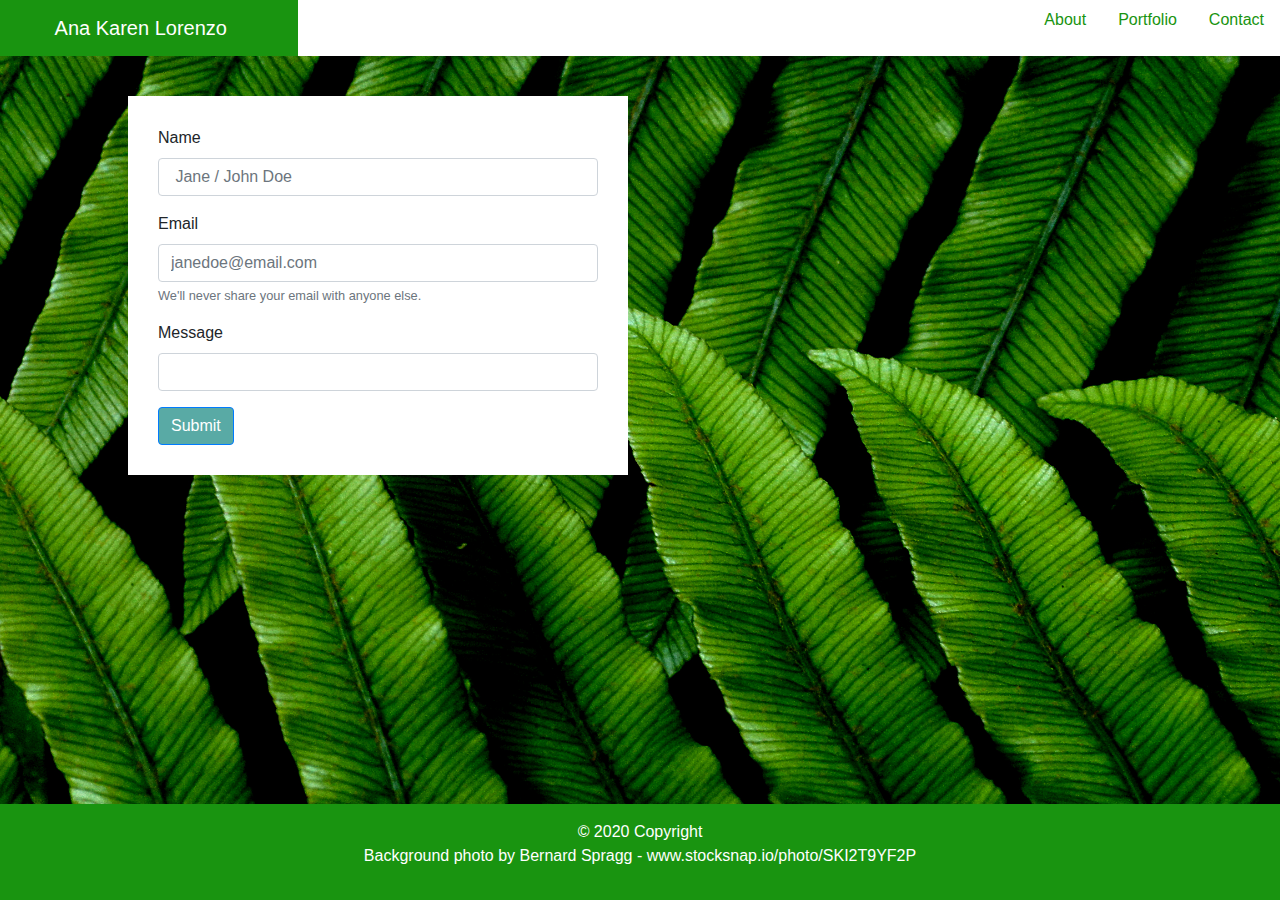
==== contact.html @ 7e6e19ea "updated contact.html to add new header, new footer, background image, updated wrapper to put form in" ====
<!DOCTYPE html>
<html lang="en">

<head>
    <meta charset="UTF-8">
    <meta name="viewport" content="width=device-width, initial-scale=1.0">
    <title>Contact</title>
    <!-- bootstrap css -->
    <link rel="stylesheet" href="https://stackpath.bootstrapcdn.com/bootstrap/4.4.1/css/bootstrap.min.css"
        integrity="sha384-Vkoo8x4CGsO3+Hhxv8T/Q5PaXtkKtu6ug5TOeNV6gBiFeWPGFN9MuhOf23Q9Ifjh" crossorigin="anonymous">
    <!-- own css -->
    <link rel="stylesheet" type="text/css" href="style.css">

</head>

<body>

    <!-- header -->
    <!-- <header class="container"> -->
    <!-- header -->
    <header class="row" style="background-color: white;">
        <div class="col-lg-3">
            <nav class="navbar navbar-dark justify-content-center">
                <a class="navbar-brand" href="index.html">Ana Karen Lorenzo</a>
            </nav>
        </div>
        <div class="col-lg-9">
            <ul class="nav justify-content-end">
                <li class="nav-item">
                    <a class="nav-link" href="index.html">About </a>
                </li>
                <li class="nav-item">
                    <a class="nav-link" href="portfolio.html">Portfolio
                    </a>
                </li>
                <li class="nav-item">
                    <a class="nav-link active" href="contact.html">Contact</a>
                </li>
            </ul>
        </div>
    </header>
    <!--header -->

    <!-- content, needs to be a form -->
    <div class="container">

        <div class="wrapper">

            <section id="main-content">
                <form>
                    <!-- name -->
                    <div class="form-group">
                        <label for="formGroupName"> Name </label>
                        <input type="text" class="form-control" id="formGroupExampleInput"
                            placeholder=" Jane / John Doe ">
                    </div>
                    <!-- email address -->
                    <div class="form-group">
                        <label for="exampleInputEmail1">Email </label>
                        <input type="email" class="form-control" id="exampleInputEmail1" placeholder="janedoe@email.com"
                            aria-describedby="emailHelp">
                        <small id="emailHelp" class="form-text text-muted">We'll never share your email with anyone
                            else.</small>
                    </div>
                    <!-- message -->
                    <div class="form-group">
                        <label for="formGroupMessage"> Message </label>
                        <input type="text" class="form-control" id="formGroupMessage">
                    </div>
                    <!-- submit button -->
                    <button type="submit" class="btn btn-primary" style="background-color: #59AAA5;">Submit</button>
                </form>
            </section>
        </div>

    </div>




    <!-- footer source: https://mdbootstrap.com/docs/jquery/navigation/footer/ -->
    <footer>
        <div class="row">
            <div class="page-footer fixed-bottom" style="background-color:#199410; color: white;">

                <!-- Copyright -->
                <div class="footer text-center py-3">© 2020 Copyright
                    <p><a href=" https://stocksnap.io/photo/SKI2T9YF2P" style="color: white;">Background photo by
                            Bernard Spragg -
                            www.stocksnap.io/photo/SKI2T9YF2P</a></p>
                </div>
                <!-- Copyright -->
            </div>
    </footer>
    <!-- footer -->

    <!-- jQuery, popper, bootsrap JS -->
    <script src="https://code.jquery.com/jquery-3.4.1.slim.min.js"
        integrity="sha384-J6qa4849blE2+poT4WnyKhv5vZF5SrPo0iEjwBvKU7imGFAV0wwj1yYfoRSJoZ+n"
        crossorigin="anonymous"></script>
    <script src="https://cdn.jsdelivr.net/npm/popper.js@1.16.0/dist/umd/popper.min.js"
        integrity="sha384-Q6E9RHvbIyZFJoft+2mJbHaEWldlvI9IOYy5n3zV9zzTtmI3UksdQRVvoxMfooAo"
        crossorigin="anonymous"></script>
    <script src="https://stackpath.bootstrapcdn.com/bootstrap/4.4.1/js/bootstrap.min.js"
        integrity="sha384-wfSDF2E50Y2D1uUdj0O3uMBJnjuUD4Ih7YwaYd1iqfktj0Uod8GCExl3Og8ifwB6"
        crossorigin="anonymous"></script>
</body>

</html>
---- style.css ----
body {
      /* Visual, help with background: https://www.creative-tim.com/blog/web-design/bootstrap-background-image/ */
      background-image: url(leaves.jpg);
      background-attachment: fixed;
      background-position: center;
      background-repeat: no-repeat;
      background-size: cover;
/* https://stackoverflow.com/questions/18645870/responsive-website-how-to-get-rid-of-horizontal-scroll-bar */
      overflow-x:hidden;
  }

  /*
The width of the wrapper will be 1024px
at browser widths above 768px
*/
  .wrapper {
      /* Box-model */
      width: 1024px;

      /* Positioning */
      margin: 40px auto;
  }

  #main-content {
      /* Box-model */
      width: 500px;
      padding: 30px;

      /* Positioning */
      float: left;

      /* Visual */
      background: white;
  }
.navbar {
    background-color: #199410;
}
  .nav-link {
    color:#199410;
  }
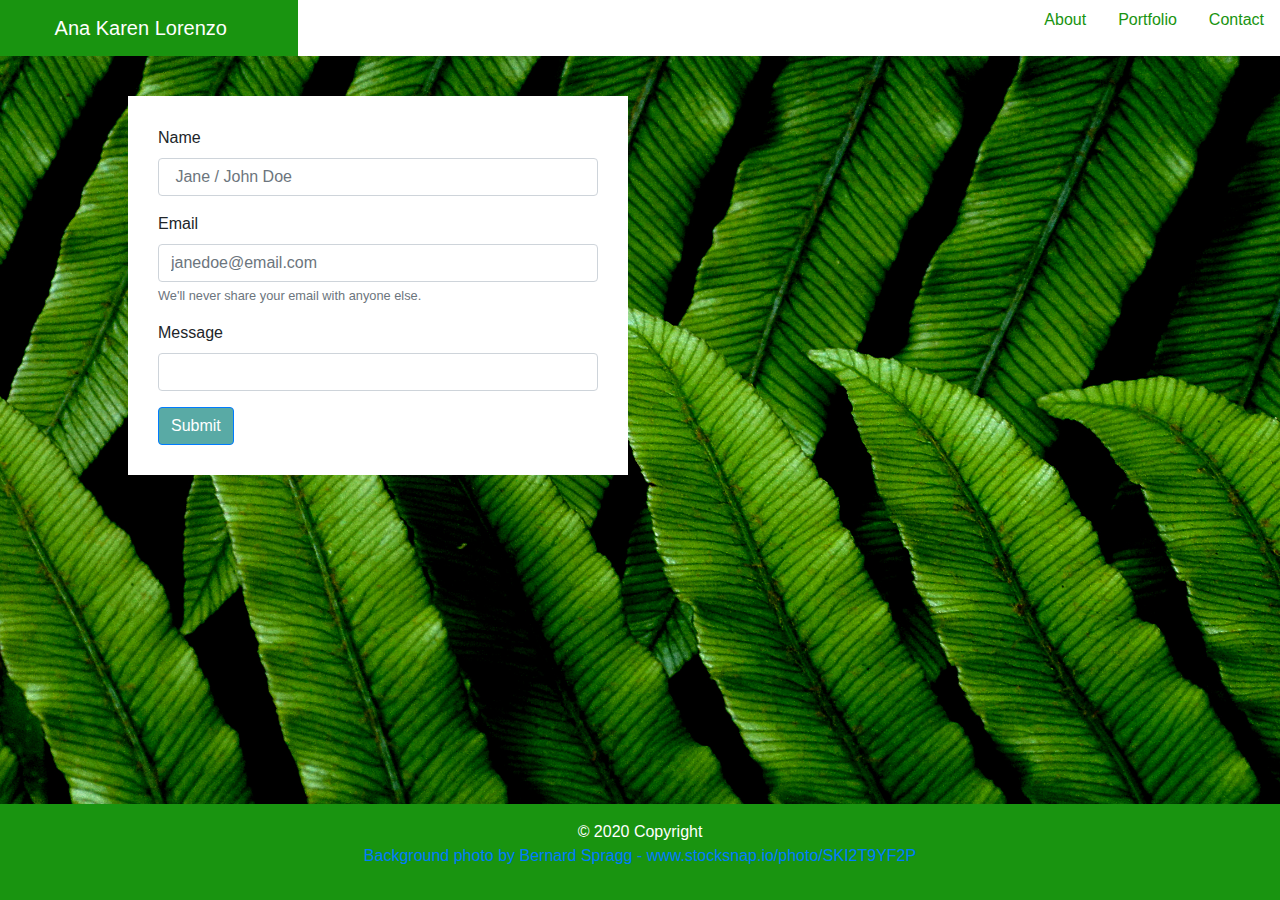
==== commit 694bdc55: "removed redundant css styles" ====
--- a/contact.html
+++ b/contact.html
@@ -45,7 +45,6 @@
     <div class="container">
 
         <div class="wrapper">
-
             <section id="main-content">
                 <form>
                     <!-- name -->
@@ -81,11 +80,11 @@
     <!-- footer source: https://mdbootstrap.com/docs/jquery/navigation/footer/ -->
     <footer>
         <div class="row">
-            <div class="page-footer fixed-bottom" style="background-color:#199410; color: white;">
+            <div class="page-footer fixed-bottom">
 
                 <!-- Copyright -->
                 <div class="footer text-center py-3">© 2020 Copyright
-                    <p><a href=" https://stocksnap.io/photo/SKI2T9YF2P" style="color: white;">Background photo by
+                    <p><a href=" https://stocksnap.io/photo/SKI2T9YF2P">Background photo by
                             Bernard Spragg -
                             www.stocksnap.io/photo/SKI2T9YF2P</a></p>
                 </div>
--- a/style.css
+++ b/style.css
@@ -33,9 +33,13 @@
       /* Visual */
       background: white;
   }
-.navbar {
+.navbar,.page-footer {
     background-color: #199410;
 }
   .nav-link {
     color:#199410;
+  }
+
+  .page-footer,.footer{
+      color: white;
   }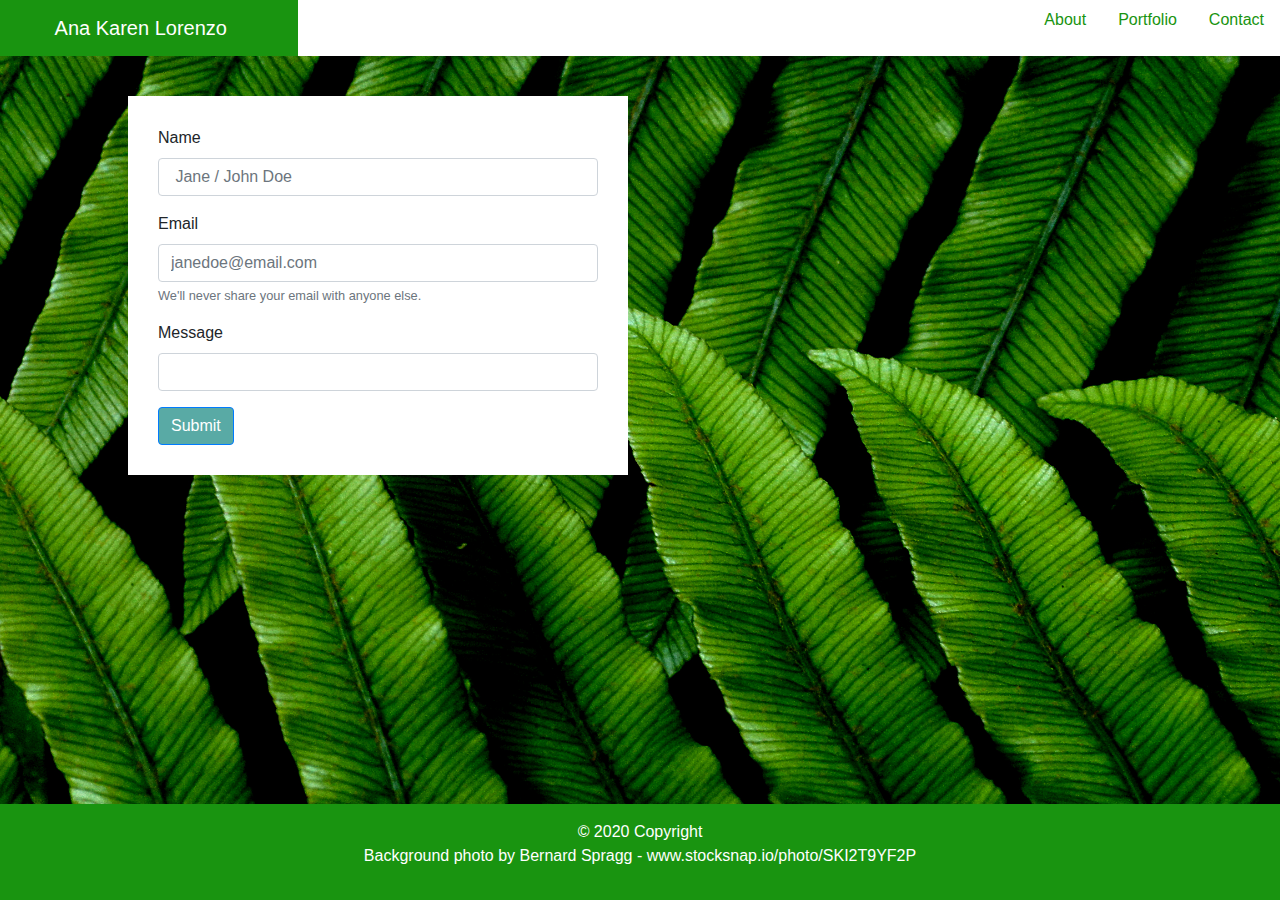
==== commit 322c1644: "fixed footer link color" ====
--- a/contact.html
+++ b/contact.html
@@ -84,7 +84,7 @@
 
                 <!-- Copyright -->
                 <div class="footer text-center py-3">© 2020 Copyright
-                    <p><a href=" https://stocksnap.io/photo/SKI2T9YF2P">Background photo by
+                    <p><a href=" https://stocksnap.io/photo/SKI2T9YF2P" style="color: white;">Background photo by
                             Bernard Spragg -
                             www.stocksnap.io/photo/SKI2T9YF2P</a></p>
                 </div>
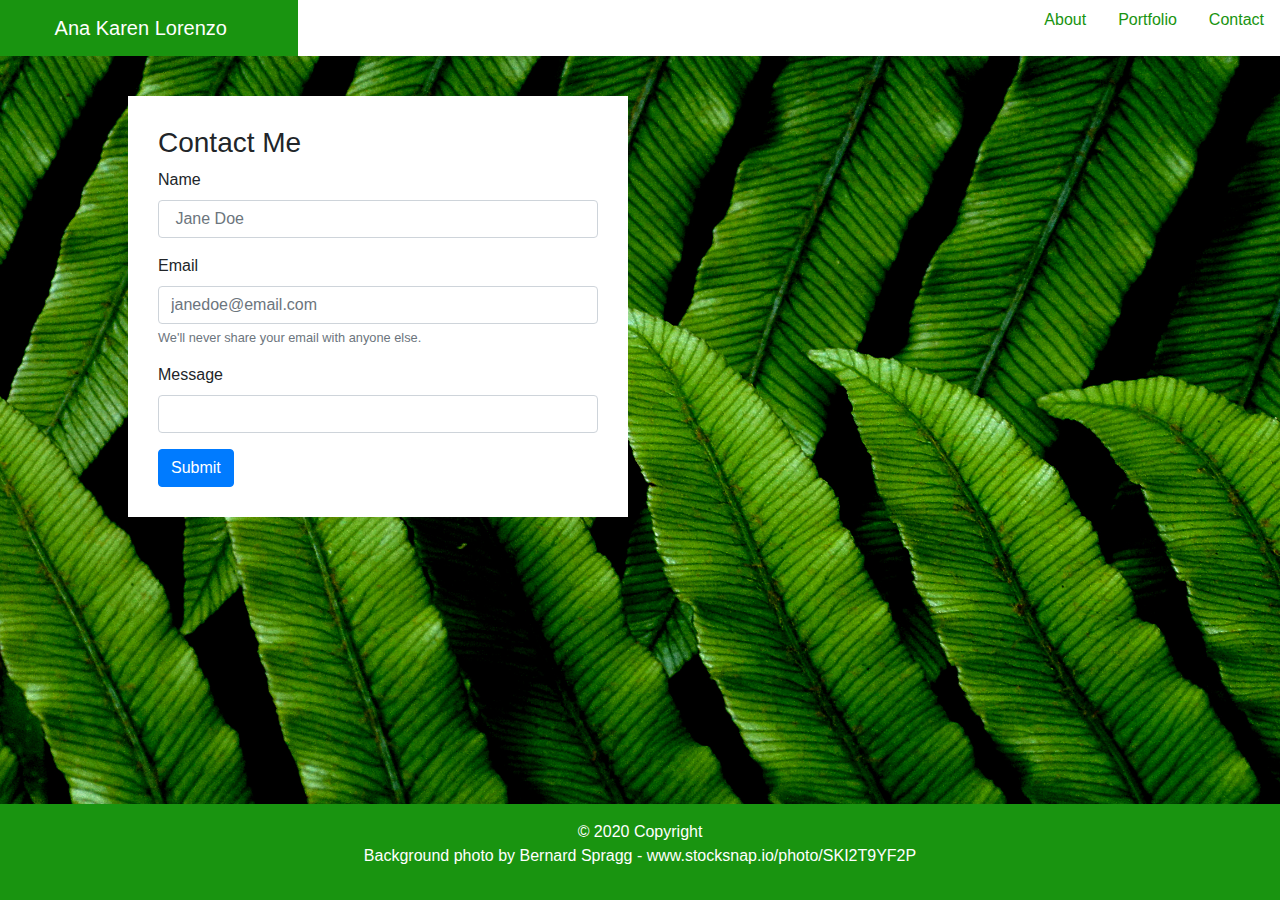
==== commit 33bf3dbe: "added header" ====
--- a/contact.html
+++ b/contact.html
@@ -46,12 +46,12 @@
 
         <div class="wrapper">
             <section id="main-content">
+                <h3>Contact Me</h3>
                 <form>
                     <!-- name -->
                     <div class="form-group">
                         <label for="formGroupName"> Name </label>
-                        <input type="text" class="form-control" id="formGroupExampleInput"
-                            placeholder=" Jane / John Doe ">
+                        <input type="text" class="form-control" id="formGroupExampleInput" placeholder=" Jane Doe ">
                     </div>
                     <!-- email address -->
                     <div class="form-group">
@@ -67,7 +67,7 @@
                         <input type="text" class="form-control" id="formGroupMessage">
                     </div>
                     <!-- submit button -->
-                    <button type="submit" class="btn btn-primary" style="background-color: #59AAA5;">Submit</button>
+                    <button type="submit" class="btn btn-primary">Submit</button>
                 </form>
             </section>
         </div>
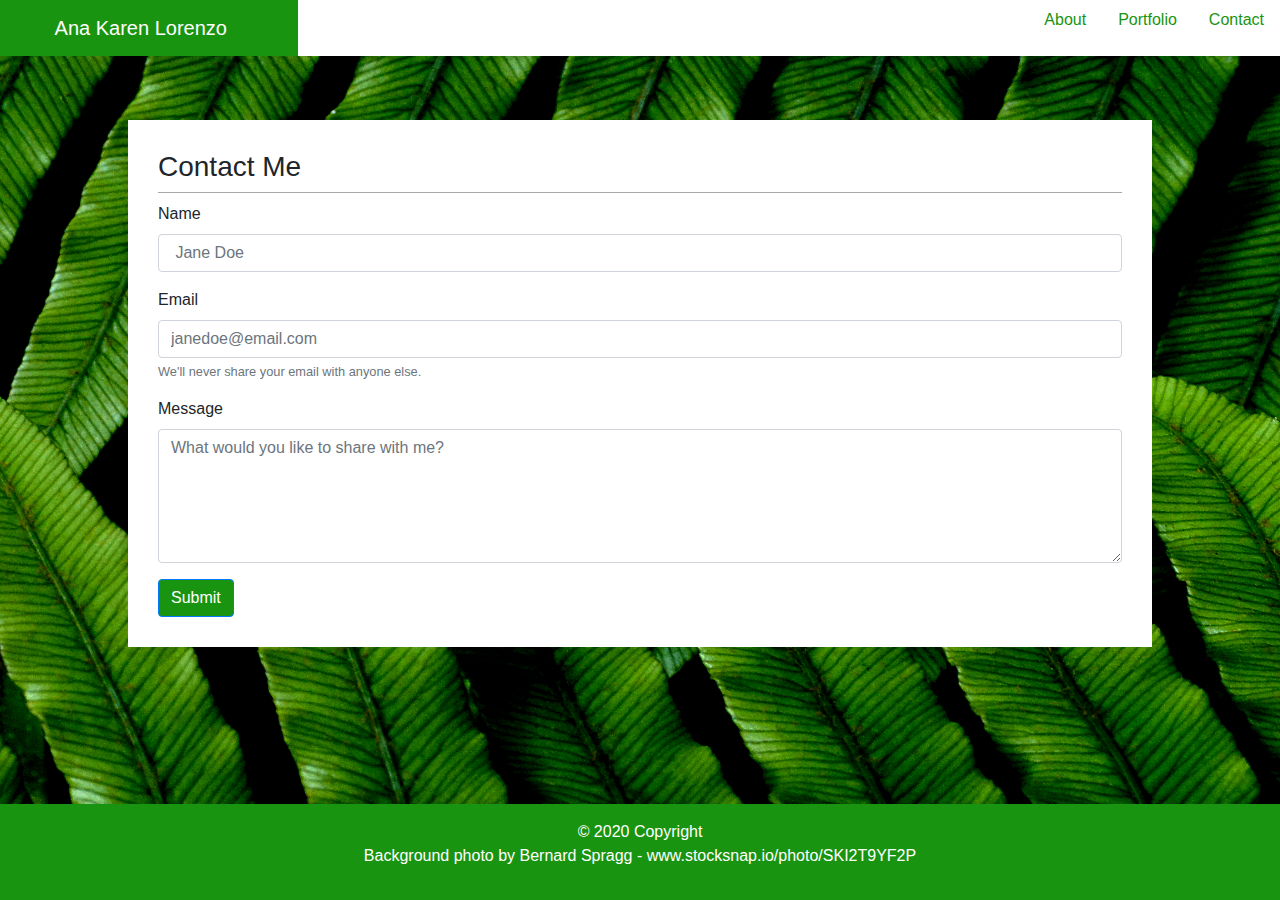
==== commit efc3005b: "finished writing out contact page" ====
--- a/contact.html
+++ b/contact.html
@@ -42,15 +42,16 @@
     <!--header -->
 
     <!-- content, needs to be a form -->
-    <div class="container">
+    <content class="container">
 
         <div class="wrapper">
             <section id="main-content">
                 <h3>Contact Me</h3>
+                <hr>
                 <form>
                     <!-- name -->
                     <div class="form-group">
-                        <label for="formGroupName"> Name </label>
+                        <label for=" formGroupName"> Name </label>
                         <input type="text" class="form-control" id="formGroupExampleInput" placeholder=" Jane Doe ">
                     </div>
                     <!-- email address -->
@@ -61,18 +62,20 @@
                         <small id="emailHelp" class="form-text text-muted">We'll never share your email with anyone
                             else.</small>
                     </div>
-                    <!-- message -->
+                    <!-- message  -->
                     <div class="form-group">
-                        <label for="formGroupMessage"> Message </label>
-                        <input type="text" class="form-control" id="formGroupMessage">
+                        <label for="comment">Message</label>
+                        <textarea class="form-control" rows="5" id="comment"
+                            placeholder="What would you like to share with me?"></textarea>
                     </div>
+
                     <!-- submit button -->
                     <button type="submit" class="btn btn-primary">Submit</button>
                 </form>
             </section>
         </div>
 
-    </div>
+    </content>
 
 
 
--- a/style.css
+++ b/style.css
@@ -10,21 +10,53 @@
       overflow-x:hidden;
   }
 
-  /*
-The width of the wrapper will be 1024px
-at browser widths above 768px
-*/
+  /* code from https://stackoverflow.com/questions/27215472/html5-tag-for-horizontal-line-break */
+  hr {
+    display: block;
+    position: relative;
+    padding: 0;
+    margin: 8px auto;
+    height: 0;
+    width: 100%;
+    max-height: 0;
+    font-size: 1px;
+    line-height: 0;
+    clear: both;
+    border: none;
+    border-top: 1px solid #aaaaaa;
+    border-bottom: 1px solid #ffffff;
+ }
+
   .wrapper {
       /* Box-model */
       width: 1024px;
+      height: auto;
 
       /* Positioning */
       margin: 40px auto;
   }
 
+  .card{
+      position: relative;
+      width: 250px;
+      height: 250px;
+      background: ;
+      box-sizing: border-box;
+      border-radius: 10px;
+  }
+
+  .box h3{
+      position: relative;
+      color: red;
+      text-align: center;
+      background: yellow;
+
+  }
+
   #main-content {
       /* Box-model */
-      width: 500px;
+      width: 100%;
+      height: 100%;
       padding: 30px;
 
       /* Positioning */
@@ -33,12 +65,12 @@
       /* Visual */
       background: white;
   }
-.navbar,.page-footer {
+.navbar,.page-footer,.btn {
     background-color: #199410;
 }
   .nav-link {
     color:#199410;
-  }
+  } 
 
   .page-footer,.footer{
       color: white;
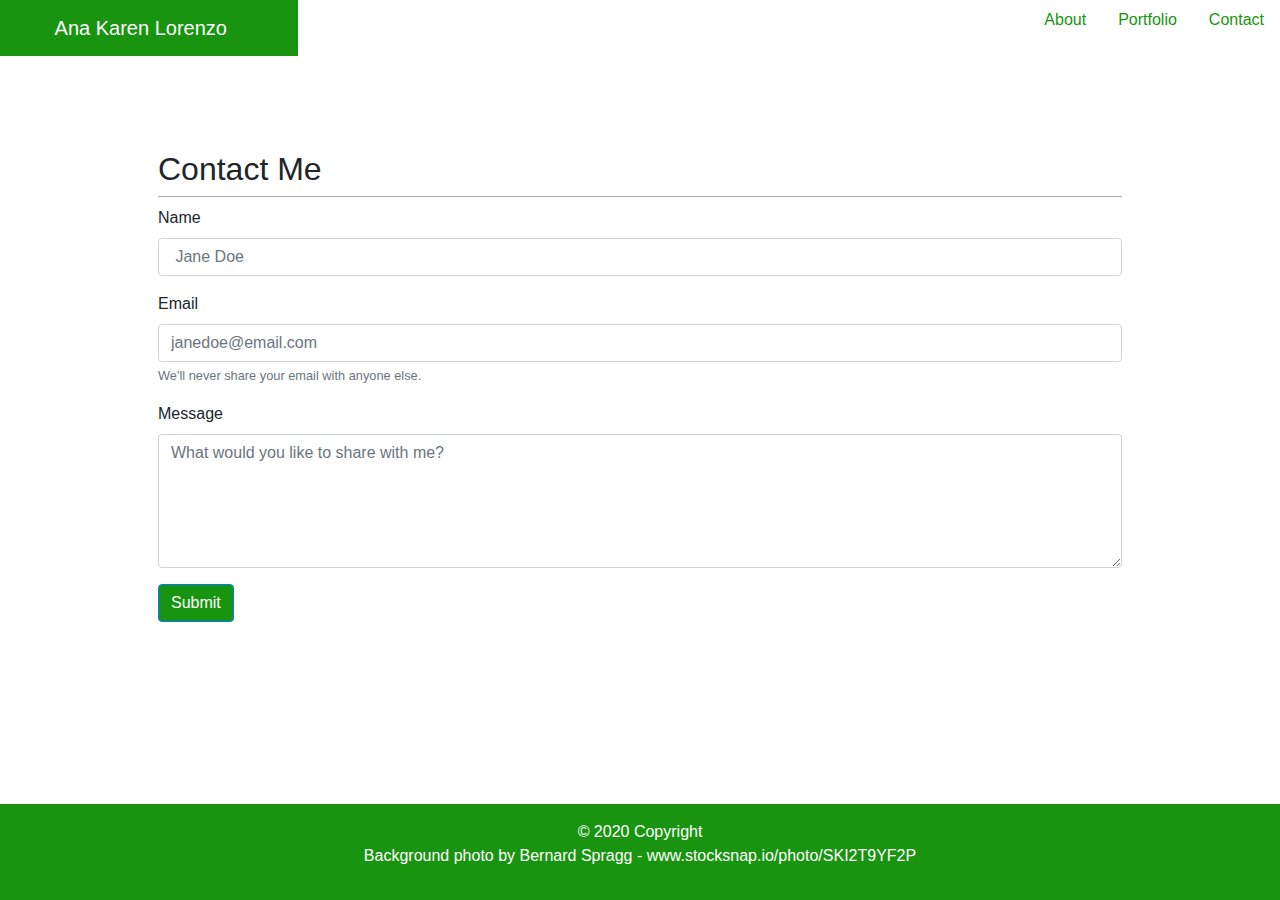
==== commit 145955f7: "updated contact" ====
--- a/contact.html
+++ b/contact.html
@@ -46,7 +46,7 @@
 
         <div class="wrapper">
             <section id="main-content">
-                <h3>Contact Me</h3>
+                <h2>Contact Me</h2>
                 <hr>
                 <form>
                     <!-- name -->
